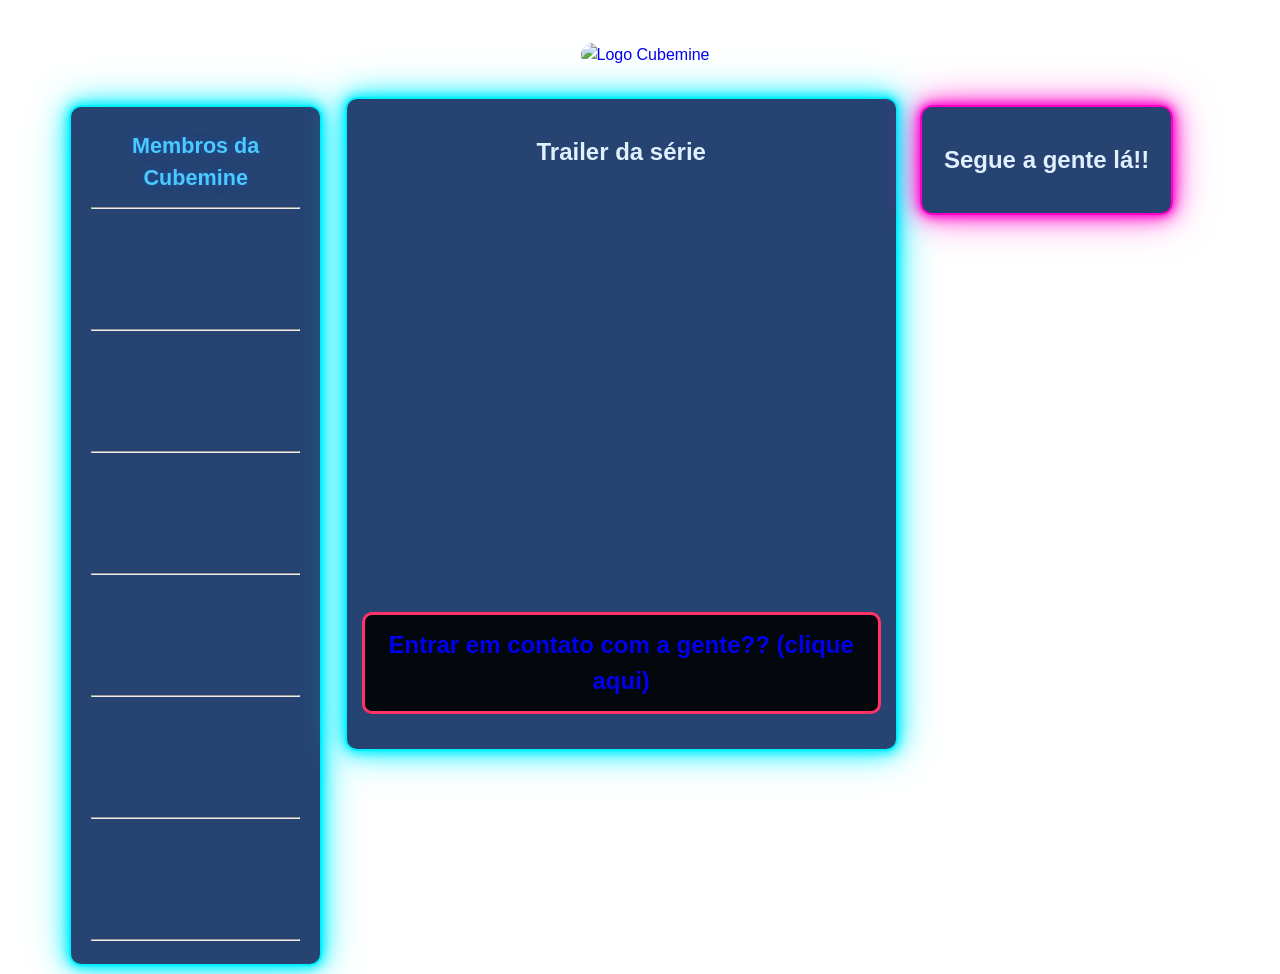
==== index.html @ 129875e6 "Update and rename Site/index.html to index.html" ====
<!DOCTYPE html>
<html lang="pt">
<head>
    <meta charset="UTF-8">
    <meta name="viewport" content="width=device-width, initial-scale=1.0">
    <title>CubeMine</title>
    <link rel="stylesheet" href="estilo.css"> 
    <link rel="icon" type="image/png" href="Site/imagens/cubemine_icon.png">
</head>
<body>

    <!-- Logo Central -->
    <div id="Centro2">
        <a href="Jogos/CentralJogos.html" id="imgmascara">
            <img src="imagens/cubemine_logo.png" alt="Logo Cubemine">
        </a>
    </div>

    <!-- BLOCO ESQUERDO -->
    <div id="esquerda1">
        <h2>Membros da Cubemine</h2>
        <div id="Membros">

            <hr>
            <p class="tipo"></p><p class="youtuber"></p>
            <div class="iframe-container">
                <iframe src="https://livecounts.io/embed/youtube-live-subscriber-counter/UCjEBS_rEHKmK9s7jGtvdpTQ" frameborder="0"></iframe>
                <a href="#" target="_blank" rel="noopener" class="overlay-link"></a>
            </div>
            <hr>

            <p class="tipo"></p><p class="youtuber"></p>
            <div class="iframe-container">
                <iframe src="https://livecounts.io/embed/youtube-live-subscriber-counter/UCkUb2M-fECukNCZ9FkMZF9A" frameborder="0"></iframe>
                <a href="https://gswolf101.github.io/GsWolf101/index2.html" target="_blank" rel="noopener" class="overlay-link"></a>
            </div>
            <hr>

            <p class="tipo"></p><p class="youtuber"></p>
            <div class="iframe-container">
                <iframe src="https://livecounts.io/embed/youtube-live-subscriber-counter/UCsg-jso1TwLA1LR0-LCH7oA" frameborder="0"></iframe>
                <a href="https://gswolf101.github.io/GsWolf101/index2.html" target="_blank" rel="noopener" class="overlay-link"></a>
            </div>
            <hr>

            <p class="tipo"></p><p class="youtuber"></p>
            <div class="iframe-container">
                <iframe src="https://livecounts.io/embed/youtube-live-subscriber-counter/UC2qKNU0STsQP48zTWmVbVkg" frameborder="0"></iframe>
                <a href="https://gswolf101.github.io/GsWolf101/index2.html" target="_blank" rel="noopener" class="overlay-link"></a>
            </div>
            <hr>

            <p class="tipo"></p><p class="youtuber"></p>
            <div class="iframe-container">
                <iframe src="https://livecounts.io/embed/youtube-live-subscriber-counter/UCZkDuYWMr_NUs9kqqfiREcA" frameborder="0"></iframe>
                <a href="https://gswolf101.github.io/GsWolf101/index2.html" target="_blank" rel="noopener" class="overlay-link"></a>
            </div>
            <hr>

            <p class="tipo"></p><p class="youtuber"></p>
            <div class="iframe-container">
                <iframe src="https://livecounts.io/embed/youtube-live-subscriber-counter/UCP1ibkiYiHtQc9tQImB1s6w" frameborder="0"></iframe>
                <a href="https://gswolf101.github.io/GsWolf101/index2.html" target="_blank" rel="noopener" class="overlay-link"></a>
            </div>
            <hr>

        </div>
    </div>

    <!-- BLOCO CENTRO -->
    <div id="Centro">
        <h2>Trailer da série</h2>
        <iframe width="560" height="315" 
                src="https://www.youtube-nocookie.com/embed/SgNmlv-JsGE?si=HaggTAlHjOYJgC7N" 
                title="YouTube video player" 
                frameborder="0" 
                allow="accelerometer; autoplay; clipboard-write; encrypted-media; gyroscope; picture-in-picture; web-share" 
                referrerpolicy="strict-origin-when-cross-origin" 
                allowfullscreen>
        </iframe>

        <div id="livepix"></div>
        <br><br>

        <h2 id="contato">
            <a href="contato.html">Entrar em contato com a gente?? (clique aqui)</a>
        </h2>
    </div>

    <!-- BLOCO DIREITA -->
    <div id="direita">
        <h2>Segue a gente lá!!</h2>
    </div>

</body>
</html>
---- estilo.css ----
/*---------- Corpo ----------*/  
body {
    background-image: url(imagens/fundo.png);
    background-size: cover;
    background-position: center;
    background-attachment: fixed;
    color: #e0f0ff;
    font-family: 'Segoe UI', Tahoma, Geneva, Verdana, sans-serif;
    margin: 0;
    padding: 20px 5%;
    min-width: 200px;
    line-height: 1.5;
}

div {
    margin: 8px 5px;
    box-sizing: border-box;
}

/*---------- Neon nas Bordas ----------*/
#esquerda1, #Centro {
    border: 2px solid #00f0ff;
    box-shadow: 
        0 0 8px #00f0ff,
        0 0 20px #00f0ff,
        0 0 40px rgba(0, 240, 255, 0.7);
}

#direita {
    border: 2px solid #ff00cc;
    box-shadow: 
        0 0 8px #ff00cc,
        0 0 20px #ff00cc,
        0 0 40px rgba(255, 0, 204, 0.6);
}

/* ==================== LAYOUT DESKTOP ==================== */
#Centro, #esquerda1, #direita {
    float: left;
    background-color: rgba(1, 35, 90, 0.85);
    border-radius: 12px;
    padding: 15px;
}

/* Logo no topo */
#Centro2 {
    width: 100%;
    text-align: center;
    margin-bottom: 15px;
    float: left;
    border-radius: 12px;
    padding: 15px;
}

#Centro2 img {
    width: 45%;
    max-width: 380px;
    transition: transform 0.3s;
    border-radius: 12px;
}

/* Colunas principais */
#esquerda1 {
    width: 22%;
    max-width: 280px;
    text-align: center;
}

#Centro {
    width: 48%;
    max-width: 620px;
    text-align: center;
    margin: 0 1.5%;
}

#direita {
    width: 22%;
    max-width: 260px;
    text-align: center;
}

/* ==================== CELULAR ==================== */
@media (max-width: 992px) {
    #Centro2, #Centro, #esquerda1, #direita {
        float: none;
        width: 100%;
        max-width: 100%;
        margin: 12px auto;
    }

    #Centro2 img {
        width: 70%;
    }
}

/* ==================== IFRAME CONTAINER (Membros) ==================== */
.iframe-container {
    position: relative;
    display: inline-block;
    width: 300px;
    height: 80px;
    margin: 8px auto;
}

.iframe-container iframe {
    width: 100%;
    height: 100%;
    border: 0;
    border-radius: 6px;
}

.overlay-link {
    position: absolute;
    top: 0;
    left: 0;
    width: 100%;
    height: 100%;
    z-index: 10;
    background: transparent;
}

.overlay-link:hover {
    cursor: pointer;
}

/* Ajuste mobile */
@media (max-width: 992px) {
    #Membros {
        display: flex;
        overflow-x: auto;
        gap: 18px;
        padding: 10px 5px;
        scroll-behavior: smooth;
    }

    .iframe-container {
        width: 260px;
        height: 75px;
        flex-shrink: 0;
    }
}

/* ==================== ESTILOS GERAIS ==================== */
#esquerda1 h2 {
    color: #4cc9ff;
    margin: 8px 0 12px 0;
    font-size: 1.35rem;
    text-shadow: 0 0 8px rgba(16, 92, 195, 0.6);
}

#Centro iframe {
    width: 100%;
    max-width: 100%;
    border-radius: 12px;
    margin: 12px 0;
}

#contato {
    background: rgba(0, 0, 0, 0.9);
    color: #ffdddd;
    border: 3px solid #ff3366;
    border-radius: 10px;
    padding: 12px;
    margin-top: 20px;
    transition: all 0.4s;
}

#contato:hover {
    border-color: white;
    color: white;
    background: rgba(20, 20, 20, 0.95);
}

a { text-decoration: none; }
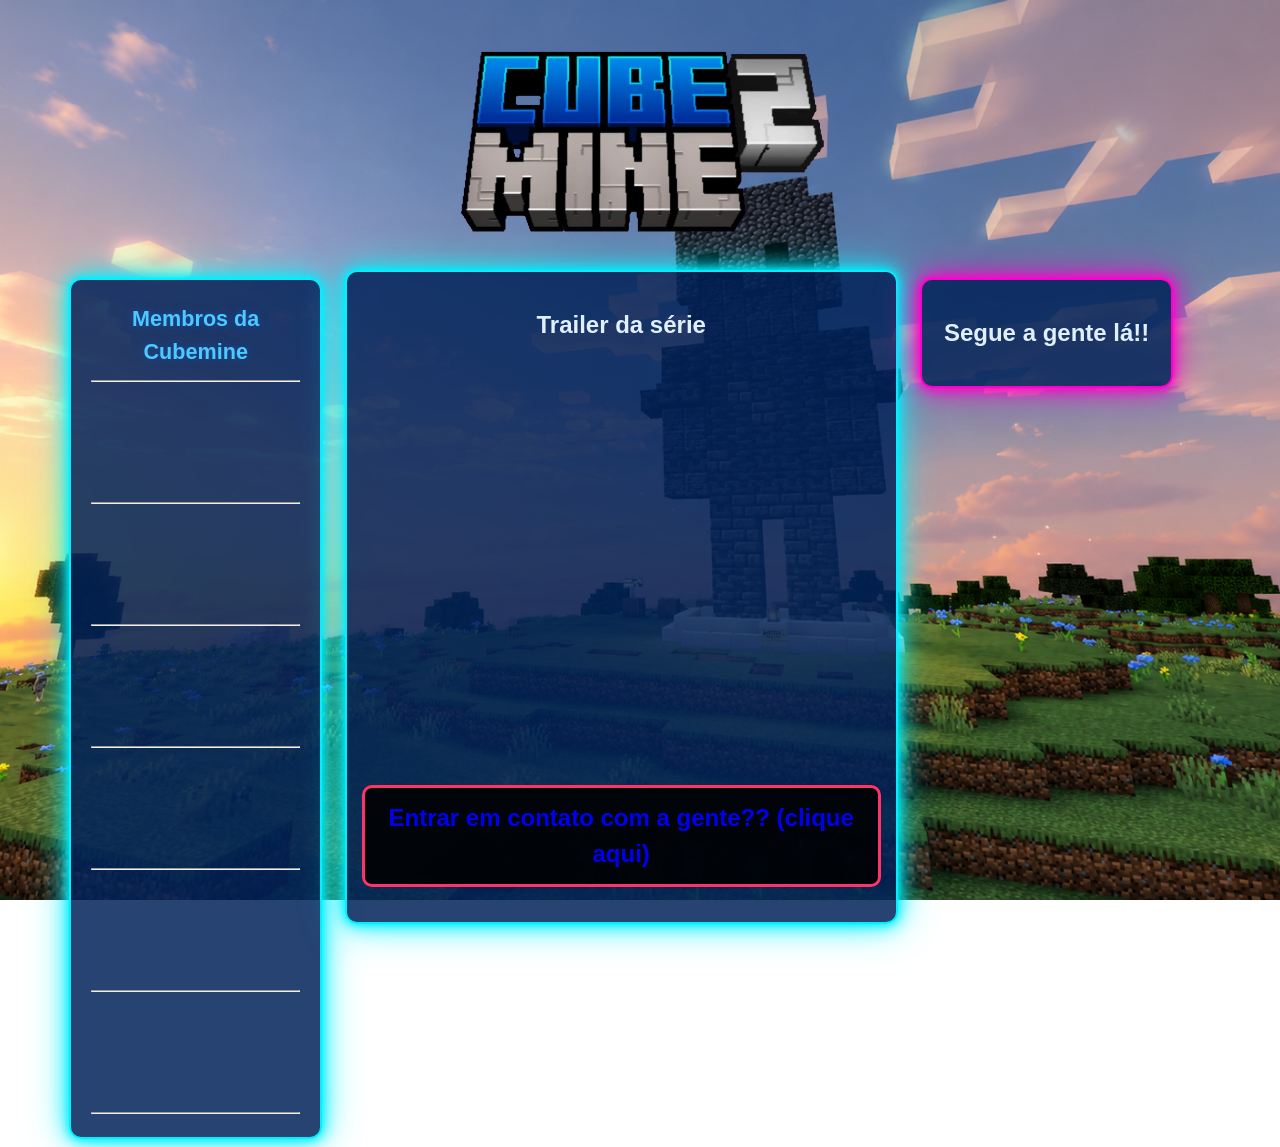
==== commit c60551a4: "Update index.html" ====
--- a/index.html
+++ b/index.html
@@ -94,3 +94,4 @@
 
 </body>
 </html>
+
